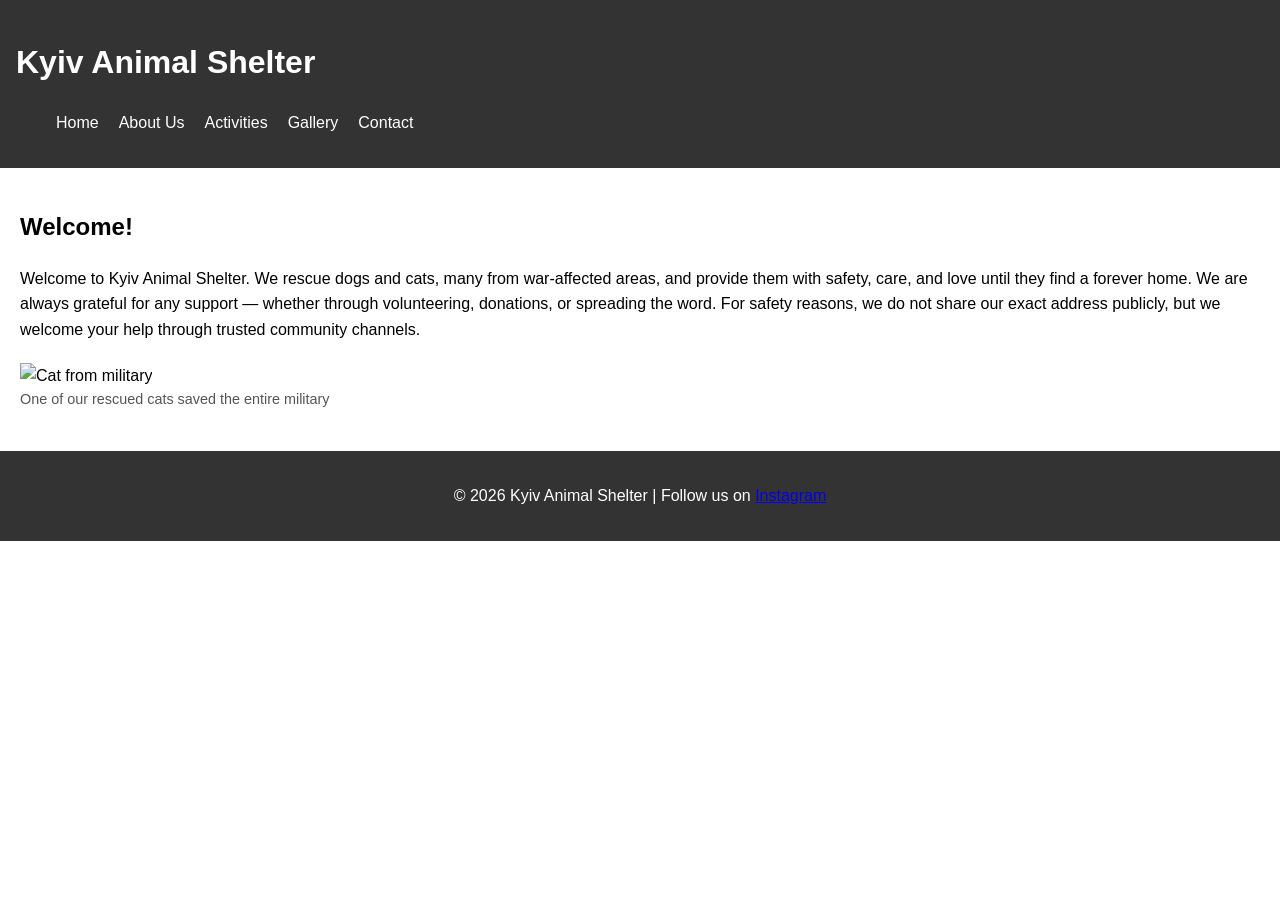
==== index.html @ b427d9d8 "Add files via upload" ====
<!DOCTYPE html>
<html lang="en">
<head>
  <meta charset="UTF-8">
  <meta name="description" content="Kyiv Animal Shelter - Adopt, Volunteer, Support">
  <meta name="viewport" content="width=device-width, initial-scale=1.0">
  <title>Kyiv Animal Shelter</title>
  <link rel="stylesheet" href="style.css">
</head>
<body>
  <header>
    <h1>Kyiv Animal Shelter</h1>
    <nav>
      <ul>
        <li><a href="index.html">Home</a></li>
        <li><a href="about.html">About Us</a></li>
        <li><a href="activities.html">Activities</a></li>
        <li><a href="gallery.html">Gallery</a></li>
        <li><a href="contact.html">Contact</a></li>
      </ul>
    </nav>
  </header>

  <main>
    <section>
      <h2>Welcome!</h2>
      <p>Welcome to Kyiv Animal Shelter. We rescue dogs and cats, many from war‑affected areas, and provide them with safety, care, and love until they find a forever home. We are always grateful for any support — whether through volunteering, donations, or spreading the word. For safety reasons, we do not share our exact address publicly, but we welcome your help through trusted community channels.</p>
      <figure>
        <img src="Image/Cat from military.jpg" alt="Cat from military" width="300" />
        <figcaption>One of our rescued cats saved the entire military</figcaption>
      </figure>
    </section>
  </main>

  <footer>
    <p>&copy; 2026 Kyiv Animal Shelter | Follow us on 
      <a href="https://www.instagram.com/dvor_nyashkam_cats/" target="_blank">Instagram</a>
    </p>
  </footer>
</body>
</html>
---- style.css ----
body {
  font-family: Arial, sans-serif;
  margin: 0;
  line-height: 1.6;
}

header {
  background: #333;
  color: #fff;
  padding: 1em;
}

nav ul {
  list-style: none;
  display: flex;
  gap: 20px;
}

nav a {
  color: #fff;
  text-decoration: none;
}

main {
  padding: 20px;
}

figure {
  margin: 20px 0;
}

figcaption {
  font-size: 0.9em;
  color: #555;
}

table {
  border-collapse: collapse;
  width: 100%;
}

table, th, td {
  border: 1px solid #ccc;
}

th, td {
  padding: 10px;
  text-align: left;
}

footer {
  background: #333;
  color: #fff;
  text-align: center;
  padding: 1em;
}

form {
  display: flex;
  flex-direction: column; 
  max-width: 400px;
  margin: 20px auto;
}

form div {
  display: flex;
  flex-direction: column;
  margin-bottom: 25px;
}

form label {
  font-weight: bold;
  margin-bottom: 8px;
}

form input, form select, form button {
  padding: 10px;
  font-size: 1em;
}
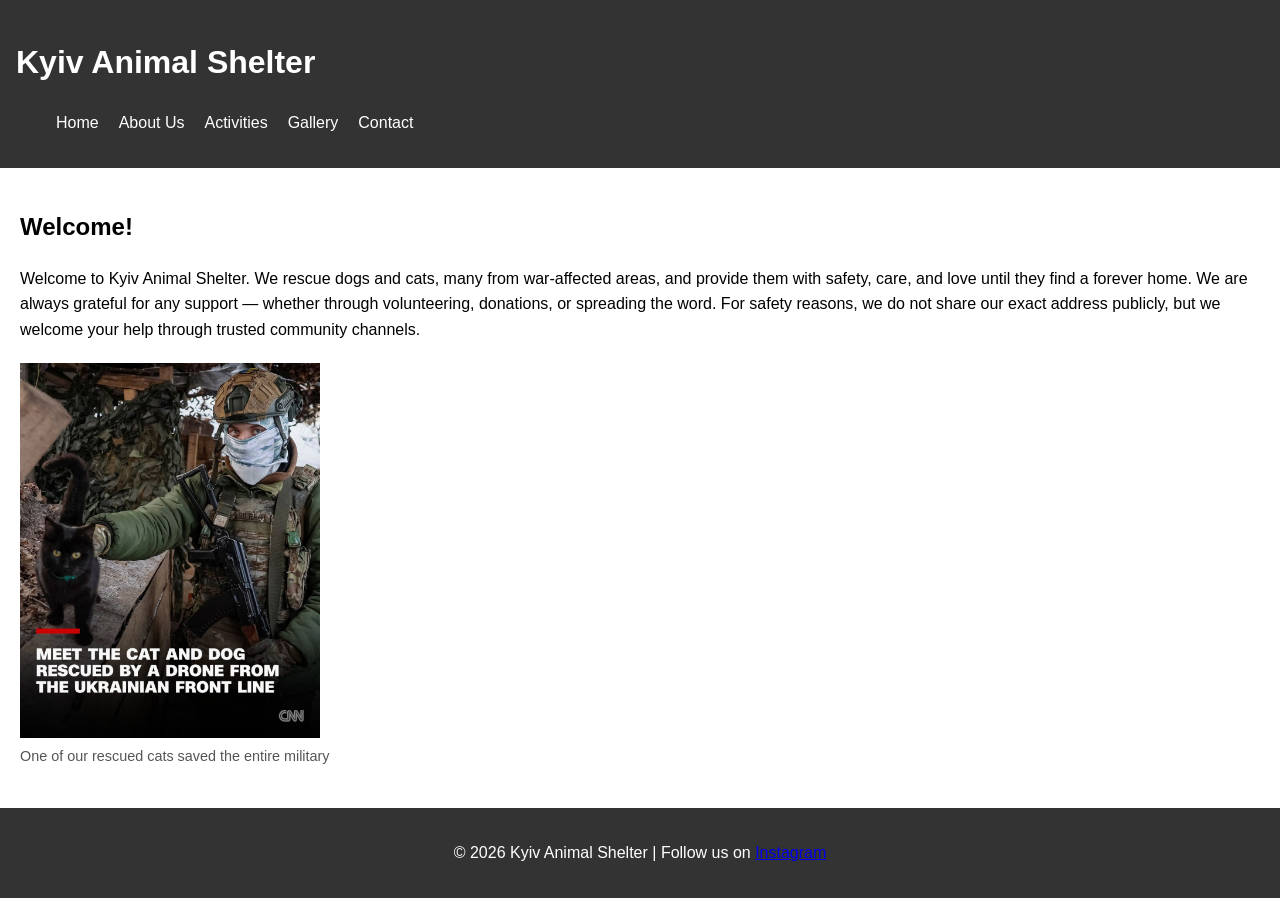
==== commit 3b9daac6: "Add files via upload" ====
(no text change in the page or its own stylesheets)
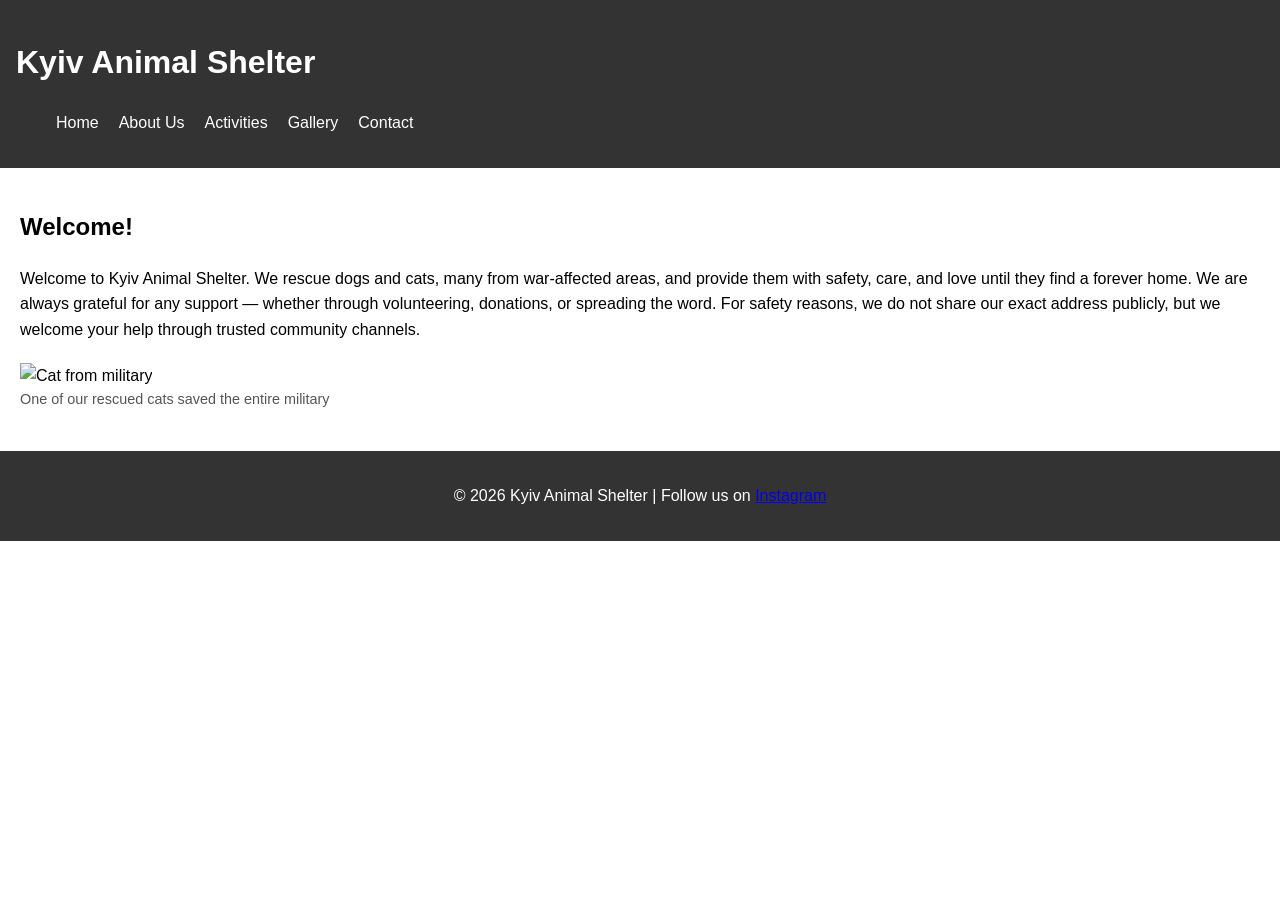
==== commit 241105f8: "Fix HTML formatting and update image source" ====
--- a/index.html
+++ b/index.html
@@ -26,7 +26,7 @@
       <h2>Welcome!</h2>
       <p>Welcome to Kyiv Animal Shelter. We rescue dogs and cats, many from war‑affected areas, and provide them with safety, care, and love until they find a forever home. We are always grateful for any support — whether through volunteering, donations, or spreading the word. For safety reasons, we do not share our exact address publicly, but we welcome your help through trusted community channels.</p>
       <figure>
-        <img src="Image/Cat from military.jpg" alt="Cat from military" width="300" />
+        <img src="Cat from military.jpg" alt="Cat from military" width="300" />
         <figcaption>One of our rescued cats saved the entire military</figcaption>
       </figure>
     </section>
